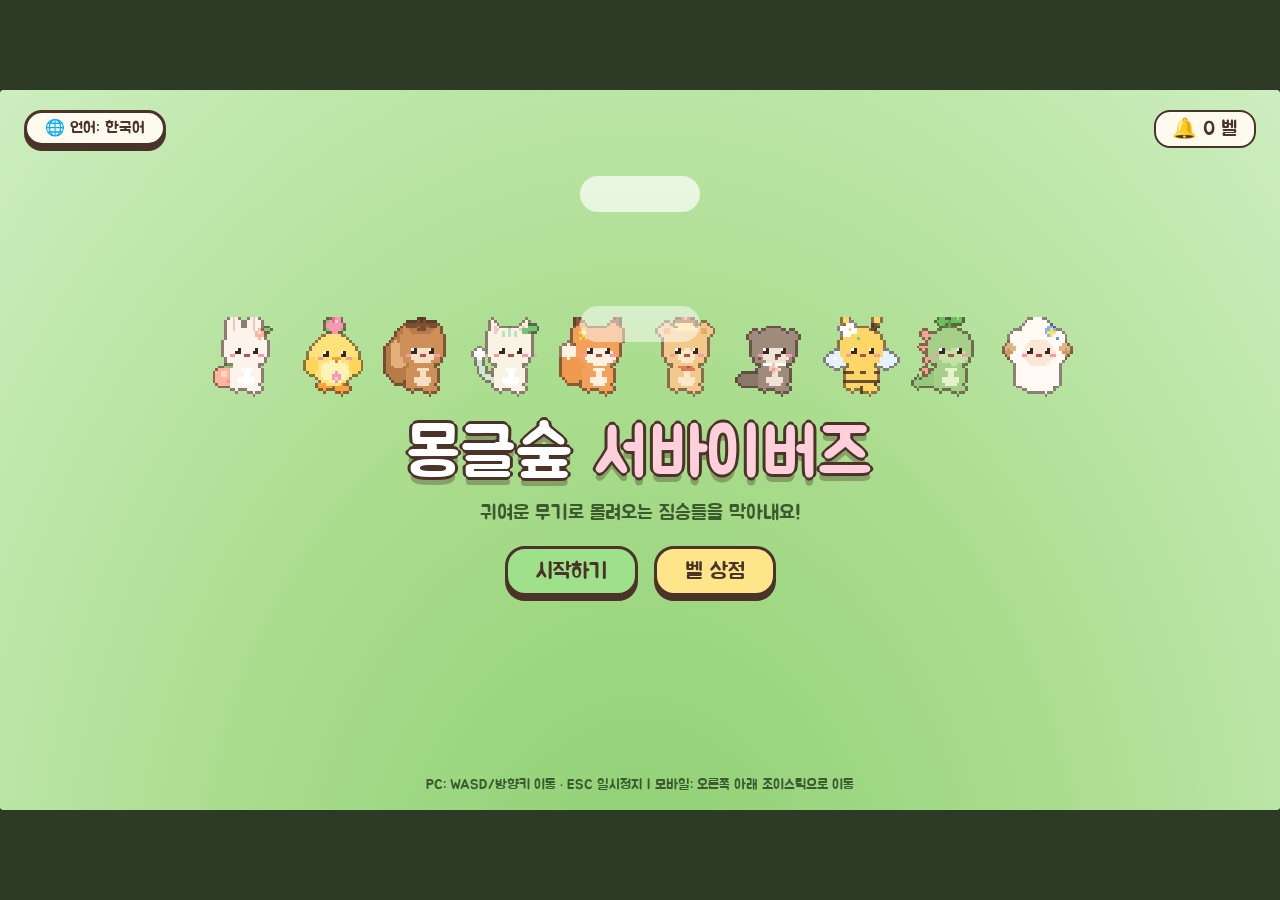
==== index.html @ c0780330 "몽글숲 서바이버즈 첫 배포 Co-Authored-By: Claude Opus 5.5 (1M context) <noreply@anthropic.com> Claude-Session: " ====
<!doctype html>
<html lang="ko">
<head>
<meta charset="utf-8">
<meta name="viewport" content="width=device-width, initial-scale=1, maximum-scale=1, user-scalable=no, viewport-fit=cover">
<meta name="mobile-web-app-capable" content="yes">
<meta name="apple-mobile-web-app-capable" content="yes">
<meta name="theme-color" content="#a9dc8c">
<title>몽글숲 서바이버즈</title>
<link rel="preconnect" href="https://fonts.googleapis.com">
<link rel="preconnect" href="https://fonts.gstatic.com" crossorigin>
<link href="https://fonts.googleapis.com/css2?family=Jua&family=M+PLUS+Rounded+1c:wght@500;800&display=swap" rel="stylesheet">
<style>
:root {
  --u: 2px;
  --ink: #4a3328; --cream: #fffaf0; --paper: #fff4e0; --leaf: #7cc46a; --leaf2: #5aa64a;
  --pink: #ff8fab; --sky: #9cc6f2; --gold: #ffd84a; --bg: #2d3a26;
}
* { box-sizing: border-box; -webkit-tap-highlight-color: transparent; }
html, body { margin: 0; height: 100%; background: var(--bg); overflow: hidden; touch-action: none; user-select: none; -webkit-user-select: none; -webkit-touch-callout: none; }
body { font-family: 'Jua', 'Arial Rounded MT Bold', 'Apple SD Gothic Neo', sans-serif; color: var(--ink); }
body.ja { font-family: 'M PLUS Rounded 1c', 'Jua', 'Hiragino Maru Gothic ProN', sans-serif; font-weight: 800; }
body.ja .btn, body.ja .tg { font-weight: 800; }
#bLang { position: absolute; top: calc(var(--u) * 10); left: calc(var(--u) * 12); }
#stage { position: absolute; overflow: hidden; background: #a9dc8c; border-radius: calc(var(--u) * 2); }
#cv { position: absolute; inset: 0; width: 100%; height: 100%; image-rendering: pixelated; display: block; }
.screen { position: absolute; inset: 0; display: none; flex-direction: column; align-items: center; justify-content: center; z-index: 5; }
.screen.on { display: flex; }
.dim { background: rgba(45, 58, 38, 0.55); backdrop-filter: blur(2px); -webkit-backdrop-filter: blur(2px); }
img.px { image-rendering: pixelated; image-rendering: crisp-edges; }
.btn { font-family: inherit; font-size: calc(var(--u) * 11); color: var(--ink); background: var(--cream); border: calc(var(--u) * 1.6) solid var(--ink); border-radius: calc(var(--u) * 10); padding: calc(var(--u) * 4) calc(var(--u) * 14); cursor: pointer; box-shadow: 0 calc(var(--u) * 2.5) 0 var(--ink); transition: transform .08s; }
.btn:active { transform: translateY(calc(var(--u) * 2)); box-shadow: 0 calc(var(--u) * 0.5) 0 var(--ink); }
.btn.green { background: #9fe08a; }
.btn.pink { background: #ffc2d1; }
.btn.yellow { background: #ffe58a; }
.btn.small { font-size: calc(var(--u) * 8); padding: calc(var(--u) * 2.5) calc(var(--u) * 9); }
.btn:disabled { opacity: .45; }
.panel { background: var(--paper); border: calc(var(--u) * 1.6) solid var(--ink); border-radius: calc(var(--u) * 10); box-shadow: 0 calc(var(--u) * 3) 0 rgba(74,51,40,.6); }
.row { display: flex; gap: calc(var(--u) * 8); align-items: center; justify-content: center; }

/* 타이틀 */
#title { background: radial-gradient(ellipse at 50% 120%, #8ccf72 0%, #a9dc8c 45%, #cdeec0 100%); }
#title .logo { font-size: calc(var(--u) * 34); color: #fff; text-shadow: 0 calc(var(--u)*1.5) 0 var(--ink), calc(var(--u)*1.5) 0 0 var(--ink), calc(var(--u)*-1.5) 0 0 var(--ink), 0 calc(var(--u)*-1.5) 0 var(--ink), 0 calc(var(--u)*4) 0 rgba(74,51,40,.35); letter-spacing: calc(var(--u) * 0.5); line-height: 1; }
#title .logo b { color: #ffd0dc; font-weight: normal; }
#title .sub { font-size: calc(var(--u) * 10); margin: calc(var(--u) * 6) 0 calc(var(--u) * 10); color: #3c5a2e; }
#parade { display: flex; gap: calc(var(--u) * 4); margin-bottom: calc(var(--u) * 12); height: calc(var(--u) * 46); align-items: flex-end; }
#parade img { width: calc(var(--u) * 40); height: calc(var(--u) * 40); animation: hop 0.8s ease-in-out infinite; }
@keyframes hop { 0%,100% { transform: translateY(0); } 50% { transform: translateY(calc(var(--u) * -5)); } }
#title .bells { position: absolute; top: calc(var(--u) * 10); right: calc(var(--u) * 12); font-size: calc(var(--u) * 10); background: var(--cream); border: calc(var(--u)*1.2) solid var(--ink); border-radius: calc(var(--u)*8); padding: calc(var(--u)*2) calc(var(--u)*8); }
#title .hint { position: absolute; bottom: calc(var(--u) * 8); font-size: calc(var(--u) * 7); color: #3c5a2e; }
.cloud { position: absolute; width: calc(var(--u) * 60); height: calc(var(--u) * 18); background: #fff; border-radius: calc(var(--u) * 10); opacity: .7; animation: drift 40s linear infinite; }
@keyframes drift { from { transform: translateX(calc(var(--u) * -100)); } to { transform: translateX(calc(var(--u) * 700)); } }

/* 캐릭터 선택 */
#select { background: linear-gradient(#cdeec0, #a9dc8c); padding: calc(var(--u) * 8); }
#select h2, #shop h2 { margin: 0 0 calc(var(--u) * 5); font-size: calc(var(--u) * 16); font-weight: normal; }
.selwrap { display: flex; gap: calc(var(--u) * 8); width: 100%; height: calc(100% - var(--u) * 26); }
#chargrid { flex: 1.35; display: grid; grid-template-columns: repeat(5, 1fr); grid-template-rows: repeat(2, 1fr); gap: calc(var(--u) * 5); }
.cc { background: var(--cream); border: calc(var(--u) * 1.4) solid var(--ink); border-radius: calc(var(--u) * 8); display: flex; flex-direction: column; align-items: center; justify-content: center; cursor: pointer; position: relative; transition: transform .1s; padding: calc(var(--u)*2); }
.cc img.ch { width: calc(var(--u) * 48); height: calc(var(--u) * 48); }
.cc .nm { font-size: calc(var(--u) * 8); white-space: nowrap; }
.cc .wp { position: absolute; top: calc(var(--u) * 3); right: calc(var(--u) * 3); width: calc(var(--u) * 13); height: calc(var(--u) * 13); }
.cc .star { position: absolute; top: calc(var(--u) * 2); left: calc(var(--u) * 4); font-size: calc(var(--u) * 8); }
.cc.sel { transform: translateY(calc(var(--u) * -2)); box-shadow: 0 0 0 calc(var(--u) * 2) var(--gold), 0 calc(var(--u) * 3) 0 var(--ink); }
#chardetail { flex: 1; padding: calc(var(--u) * 8); display: flex; flex-direction: column; gap: calc(var(--u) * 4); }
#chardetail .top { display: flex; gap: calc(var(--u) * 6); align-items: center; }
#chardetail .top img { width: calc(var(--u) * 64); height: calc(var(--u) * 64); background: radial-gradient(circle, #fff 30%, transparent 70%); }
#chardetail .name { font-size: calc(var(--u) * 15); }
#chardetail .en { font-size: calc(var(--u) * 7); opacity: .6; }
#chardetail .story { font-size: calc(var(--u) * 7.5); line-height: 1.4; }
.tag { display: inline-flex; align-items: center; gap: calc(var(--u) * 3); font-size: calc(var(--u) * 7.5); background: #fff; border: calc(var(--u)) solid var(--ink); border-radius: calc(var(--u) * 6); padding: calc(var(--u) * 1.5) calc(var(--u) * 5); }
.tag img { width: calc(var(--u) * 12); height: calc(var(--u) * 12); }
#chardetail .best { font-size: calc(var(--u) * 7); opacity: .75; }
#chardetail .go { margin-top: auto; align-self: stretch; font-size: calc(var(--u) * 14); }

/* 레벨업 */
#levelup h2, #chest h2, #pause h2, #results h2 { font-size: calc(var(--u) * 22); margin: 0 0 calc(var(--u) * 8); color: #fff3a0; font-weight: normal; text-shadow: 0 calc(var(--u)*1.5) 0 var(--ink), calc(var(--u)*1.5) 0 0 var(--ink), calc(var(--u)*-1.5) 0 0 var(--ink), 0 calc(var(--u)*-1.5) 0 var(--ink); }
#cards { display: flex; gap: calc(var(--u) * 7); }
.card { width: calc(var(--u) * 112); height: calc(var(--u) * 150); background: var(--cream); border: calc(var(--u) * 1.6) solid var(--ink); border-radius: calc(var(--u) * 10); display: flex; flex-direction: column; align-items: center; padding: calc(var(--u) * 7) calc(var(--u) * 6); cursor: pointer; position: relative; box-shadow: 0 calc(var(--u) * 3) 0 var(--ink); animation: cardin .35s cubic-bezier(.2,1.6,.4,1) both; }
.card:hover, .card.focus { transform: translateY(calc(var(--u) * -4)); box-shadow: 0 0 0 calc(var(--u) * 2) var(--gold), 0 calc(var(--u) * 5) 0 var(--ink); }
@keyframes cardin { from { transform: scale(.6) translateY(calc(var(--u) * 20)); opacity: 0; } }
.card .ic { width: calc(var(--u) * 40); height: calc(var(--u) * 40); margin: calc(var(--u) * 4) 0; background: radial-gradient(circle, #fff 40%, transparent 72%); }
.card .kd { font-size: calc(var(--u) * 6.5); background: var(--sky); color: #fff; border-radius: calc(var(--u) * 5); padding: calc(var(--u) * 0.8) calc(var(--u) * 5); text-shadow: 0 calc(var(--u)*0.6) 0 rgba(0,0,0,.25); }
.card .kd.item { background: #b9a2e8; }
.card .kd.other { background: #e8a24a; }
.card .nm { font-size: calc(var(--u) * 10); margin-top: calc(var(--u) * 3); text-align: center; }
.card .lv { font-size: calc(var(--u) * 7); color: #8a6a50; }
.card .tx { font-size: calc(var(--u) * 7.3); text-align: center; margin-top: calc(var(--u) * 4); line-height: 1.35; }
.card .new { position: absolute; top: calc(var(--u) * -6); left: calc(var(--u) * -6); background: var(--pink); color: #fff; font-size: calc(var(--u) * 7); padding: calc(var(--u) * 1.5) calc(var(--u) * 5); border-radius: calc(var(--u) * 6); border: calc(var(--u)) solid var(--ink); transform: rotate(-8deg); }
.card .evo { position: absolute; bottom: calc(var(--u) * -6); background: var(--gold); font-size: calc(var(--u) * 6.5); padding: calc(var(--u) * 1.2) calc(var(--u) * 5); border-radius: calc(var(--u) * 6); border: calc(var(--u)) solid var(--ink); white-space: nowrap; }
.card .key { position: absolute; top: calc(var(--u) * 3); right: calc(var(--u) * 5); font-size: calc(var(--u) * 6); opacity: .4; }
.pips { display: flex; gap: calc(var(--u) * 1.5); margin-top: calc(var(--u) * 2); }
.pips i { width: calc(var(--u) * 5); height: calc(var(--u) * 5); border-radius: 50%; border: calc(var(--u) * 0.8) solid var(--ink); background: #fff; }
.pips i.f { background: var(--gold); }
.lvb { font-size: calc(var(--u) * 8); color: #fff; margin: calc(var(--u) * -5) 0 calc(var(--u) * 8); text-shadow: 0 calc(var(--u)*0.8) 0 var(--ink); }
.lvbtns { margin-top: calc(var(--u) * 12); }

/* 보물상자 */
#chest .panel { padding: calc(var(--u) * 10) calc(var(--u) * 16); display: flex; flex-direction: column; align-items: center; gap: calc(var(--u) * 5); min-width: calc(var(--u) * 200); }
#chest .big { width: calc(var(--u) * 56); height: calc(var(--u) * 56); animation: wob .6s ease-in-out infinite alternate; }
@keyframes wob { from { transform: rotate(-6deg) scale(1); } to { transform: rotate(6deg) scale(1.08); } }
#chest .line { display: flex; align-items: center; gap: calc(var(--u) * 5); font-size: calc(var(--u) * 9); }
#chest .line img { width: calc(var(--u) * 20); height: calc(var(--u) * 20); }
#chest .evot { font-size: calc(var(--u) * 13); color: #e8475a; }

/* 일시정지 & 결과 */
#pause .panel, #results .panel { padding: calc(var(--u) * 10) calc(var(--u) * 16); display: flex; flex-direction: column; gap: calc(var(--u) * 6); align-items: center; }
.toggles { display: grid; grid-template-columns: 1fr 1fr; gap: calc(var(--u) * 4); }
.tg { font-size: calc(var(--u) * 8); padding: calc(var(--u) * 3) calc(var(--u) * 8); border: calc(var(--u) * 1.2) solid var(--ink); border-radius: calc(var(--u) * 7); background: #fff; cursor: pointer; }
.tg.on { background: #9fe08a; }
#results .panel { min-width: calc(var(--u) * 330); max-height: 94%; }
.stats { display: flex; gap: calc(var(--u) * 10); font-size: calc(var(--u) * 9); }
.stats div { text-align: center; } .stats b { display: block; font-size: calc(var(--u) * 14); font-weight: normal; }
table.dps { border-collapse: collapse; font-size: calc(var(--u) * 7.5); width: 100%; }
table.dps td, table.dps th { padding: calc(var(--u) * 1.2) calc(var(--u) * 5); text-align: right; font-weight: normal; }
table.dps th { opacity: .6; } table.dps td:first-child, table.dps th:first-child { text-align: left; }
table.dps img { width: calc(var(--u) * 11); height: calc(var(--u) * 11); vertical-align: middle; margin-right: calc(var(--u) * 3); }
.bellsum { font-size: calc(var(--u) * 9); background: #fff3c4; border-radius: calc(var(--u) * 6); padding: calc(var(--u) * 3) calc(var(--u) * 10); }

/* 상점 */
#shop { background: linear-gradient(#ffe9c9, #f8d9a8); padding: calc(var(--u) * 8); }
#shopgrid { display: grid; grid-template-columns: repeat(5, 1fr); gap: calc(var(--u) * 5); width: 100%; }
.si { background: var(--cream); border: calc(var(--u) * 1.4) solid var(--ink); border-radius: calc(var(--u) * 8); padding: calc(var(--u) * 5); display: flex; flex-direction: column; align-items: center; gap: calc(var(--u) * 2); cursor: pointer; }
.si img { width: calc(var(--u) * 26); height: calc(var(--u) * 26); }
.si .nm { font-size: calc(var(--u) * 9); } .si .ds { font-size: calc(var(--u) * 6.5); text-align: center; min-height: 2.6em; }
.si .cost { font-size: calc(var(--u) * 7.5); background: #fff3c4; border-radius: calc(var(--u) * 5); padding: calc(var(--u) * 1) calc(var(--u) * 5); }
.si.maxed .cost { background: #c8f0b8; }
.si.cant { opacity: .6; }
#shop .bells { font-size: calc(var(--u) * 11); margin-bottom: calc(var(--u) * 5); }

/* 회전 안내 */
#rotate { position: fixed; inset: 0; z-index: 50; display: none; flex-direction: column; align-items: center; justify-content: center; background: #a9dc8c; font-size: 20px; text-align: center; gap: 14px; padding: 20px; }
#rotate .ph { width: 60px; height: 100px; border: 5px solid var(--ink); border-radius: 12px; animation: rot 1.6s ease-in-out infinite; background: var(--cream); }
@keyframes rot { 0%, 30% { transform: rotate(0); } 60%, 100% { transform: rotate(-90deg); } }
@media (orientation: portrait) and (pointer: coarse) { #rotate { display: flex; } }
</style>
</head>
<body>
<div id="stage">
  <canvas id="cv"></canvas>

  <div id="title" class="screen on">
    <div class="cloud" style="top:12%;animation-delay:-5s"></div>
    <div class="cloud" style="top:30%;animation-delay:-22s;opacity:.5"></div>
    <button class="btn small" id="bLang" data-i18n="langBtn">🌐 언어: 한국어</button>
    <div class="bells">🔔 <span id="tBells">0</span> <span data-i18n="bellUnit">벨</span></div>
    <div id="parade"></div>
    <div class="logo" data-i18n="gameName">몽글숲 <b>서바이버즈</b></div>
    <div class="sub" data-i18n="sub">귀여운 무기로 몰려오는 짐승들을 막아내요!</div>
    <div class="row">
      <button class="btn green" id="bStart" data-i18n="start">시작하기</button>
      <button class="btn yellow" id="bShop" data-i18n="shop">벨 상점</button>
    </div>
    <div class="hint" data-i18n="hint">PC: WASD/방향키 이동 · ESC 일시정지  |  모바일: 화면을 드래그해서 이동</div>
  </div>

  <div id="select" class="screen">
    <h2 data-i18n="selTitle">함께 모험할 친구를 골라요</h2>
    <div class="selwrap">
      <div id="chargrid"></div>
      <div id="chardetail" class="panel"></div>
    </div>
    <button class="btn small" id="bSelBack" data-i18n="back" style="position:absolute;left:calc(var(--u)*8);top:calc(var(--u)*6)">← 뒤로</button>
  </div>

  <div id="shop" class="screen">
    <h2 data-i18n="shopTitle">벨 상점 · 영구 강화</h2>
    <div class="bells">🔔 <span id="sBells">0</span> <span data-i18n="bellUnit">벨</span></div>
    <div id="shopgrid"></div>
    <button class="btn small" id="bShopBack" data-i18n="back" style="position:absolute;left:calc(var(--u)*8);top:calc(var(--u)*6)">← 뒤로</button>
  </div>

  <div id="levelup" class="screen dim">
    <h2 data-i18n="levelUp">레벨 업!</h2>
    <div id="lvBonus" class="lvb"></div>
    <div id="cards"></div>
    <div class="row lvbtns">
      <button class="btn small yellow" id="bReroll">🍀 다시 뽑기</button>
      <button class="btn small" id="bSkip" data-i18n="skip">건너뛰기 (+10벨)</button>
    </div>
  </div>

  <div id="chest" class="screen dim">
    <div class="panel" id="chestPanel"></div>
  </div>

  <div id="pause" class="screen dim">
    <div class="panel">
      <h2 data-i18n="pauseTitle">잠깐 쉬어요</h2>
      <div id="pauseBuild" class="row" style="flex-wrap:wrap;max-width:calc(var(--u)*260)"></div>
      <div class="toggles" id="toggles"></div>
      <div class="row">
        <button class="btn green" id="bResume" data-i18n="resume">계속하기</button>
        <button class="btn pink small" id="bQuit" data-i18n="quit">그만두기</button>
      </div>
    </div>
  </div>

  <div id="results" class="screen dim">
    <div class="panel" id="resPanel"></div>
  </div>
</div>
<div id="rotate"><div class="ph"></div><div data-i18n="rotate">휴대폰을 <b>가로</b>로 돌려주세요!<br><small>몽글숲 서바이버즈는 16:9 가로 화면으로 즐겨요</small></div></div>

<script src="js/sprites.js"></script>
<script src="js/data.js"></script>
<script src="js/i18n.js"></script>
<script src="js/audio.js"></script>
<script src="js/game.js"></script>
<script src="js/ui.js"></script>
</body>
</html>
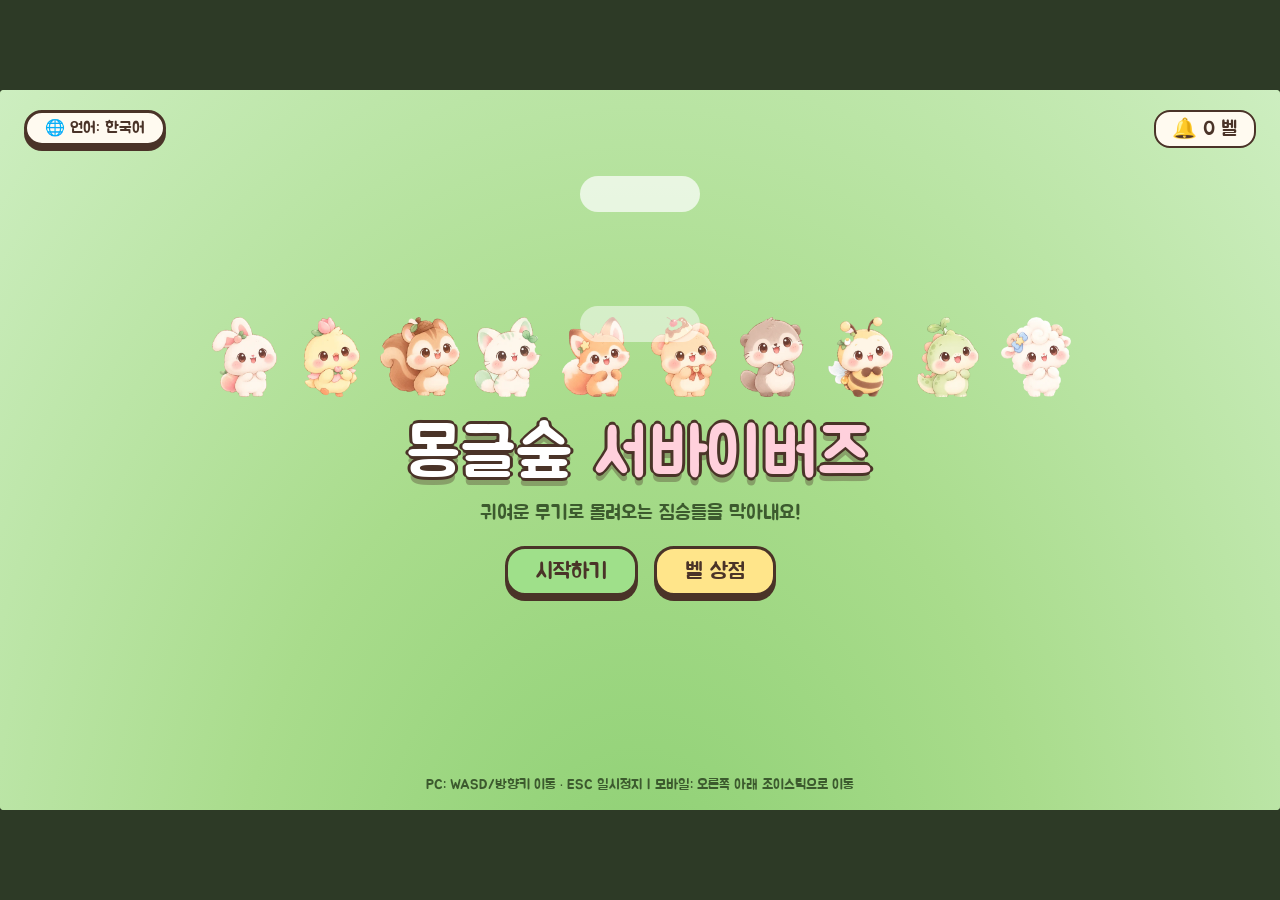
==== commit 39adca7a: "주인공 10명을 원본 일러스트로 교체 (배경 제거, 통통 걷기 연출) Co-Authored-By: Claude Opus 5.5 (1M context) <noreply@anthrop" ====
--- a/index.html
+++ b/index.html
@@ -5,6 +5,10 @@
 <meta name="viewport" content="width=device-width, initial-scale=1, maximum-scale=1, user-scalable=no, viewport-fit=cover">
 <meta name="mobile-web-app-capable" content="yes">
 <meta name="apple-mobile-web-app-capable" content="yes">
+<meta name="apple-mobile-web-app-status-bar-style" content="black-translucent">
+<meta name="apple-mobile-web-app-title" content="몽글숲">
+<link rel="apple-touch-icon" href="icon-180.png">
+<link rel="manifest" href="manifest.json">
 <meta name="theme-color" content="#a9dc8c">
 <title>몽글숲 서바이버즈</title>
 <link rel="preconnect" href="https://fonts.googleapis.com">
@@ -28,6 +32,7 @@
 .screen.on { display: flex; }
 .dim { background: rgba(45, 58, 38, 0.55); backdrop-filter: blur(2px); -webkit-backdrop-filter: blur(2px); }
 img.px { image-rendering: pixelated; image-rendering: crisp-edges; }
+img.px[src^="data:image/webp"] { image-rendering: auto; object-fit: contain; }
 .btn { font-family: inherit; font-size: calc(var(--u) * 11); color: var(--ink); background: var(--cream); border: calc(var(--u) * 1.6) solid var(--ink); border-radius: calc(var(--u) * 10); padding: calc(var(--u) * 4) calc(var(--u) * 14); cursor: pointer; box-shadow: 0 calc(var(--u) * 2.5) 0 var(--ink); transition: transform .08s; }
 .btn:active { transform: translateY(calc(var(--u) * 2)); box-shadow: 0 calc(var(--u) * 0.5) 0 var(--ink); }
 .btn.green { background: #9fe08a; }
@@ -47,6 +52,8 @@
 #parade img { width: calc(var(--u) * 40); height: calc(var(--u) * 40); animation: hop 0.8s ease-in-out infinite; }
 @keyframes hop { 0%,100% { transform: translateY(0); } 50% { transform: translateY(calc(var(--u) * -5)); } }
 #title .bells { position: absolute; top: calc(var(--u) * 10); right: calc(var(--u) * 12); font-size: calc(var(--u) * 10); background: var(--cream); border: calc(var(--u)*1.2) solid var(--ink); border-radius: calc(var(--u)*8); padding: calc(var(--u)*2) calc(var(--u)*8); }
+#iosTip { position: absolute; bottom: calc(var(--u) * 20); left: 50%; transform: translateX(-50%); white-space: nowrap; background: #fffaf0; border: calc(var(--u) * 1.5) solid var(--ink); border-radius: calc(var(--u) * 6); padding: calc(var(--u) * 4) calc(var(--u) * 7); font-size: calc(var(--u) * 7.5); line-height: 1.35; text-align: center; box-shadow: 0 calc(var(--u) * 2) 0 rgba(0,0,0,.2); display: none; }
+#iosTip.on { display: block; }
 #title .hint { position: absolute; bottom: calc(var(--u) * 8); font-size: calc(var(--u) * 7); color: #3c5a2e; }
 .cloud { position: absolute; width: calc(var(--u) * 60); height: calc(var(--u) * 18); background: #fff; border-radius: calc(var(--u) * 10); opacity: .7; animation: drift 40s linear infinite; }
 @keyframes drift { from { transform: translateX(calc(var(--u) * -100)); } to { transform: translateX(calc(var(--u) * 700)); } }
@@ -143,6 +150,7 @@
     <div class="cloud" style="top:12%;animation-delay:-5s"></div>
     <div class="cloud" style="top:30%;animation-delay:-22s;opacity:.5"></div>
     <button class="btn small" id="bLang" data-i18n="langBtn">🌐 언어: 한국어</button>
+    <div id="iosTip" data-i18n="iosTip">📱 전체화면으로 하려면: 공유 버튼(□↑) → 「홈 화면에 추가」 → 홈 화면의 몽글숲 아이콘으로 실행</div>
     <div class="bells">🔔 <span id="tBells">0</span> <span data-i18n="bellUnit">벨</span></div>
     <div id="parade"></div>
     <div class="logo" data-i18n="gameName">몽글숲 <b>서바이버즈</b></div>
@@ -202,6 +210,7 @@
 </div>
 <div id="rotate"><div class="ph"></div><div data-i18n="rotate">휴대폰을 <b>가로</b>로 돌려주세요!<br><small>몽글숲 서바이버즈는 16:9 가로 화면으로 즐겨요</small></div></div>
 
+<script src="js/charart.js"></script>
 <script src="js/sprites.js"></script>
 <script src="js/data.js"></script>
 <script src="js/i18n.js"></script>
